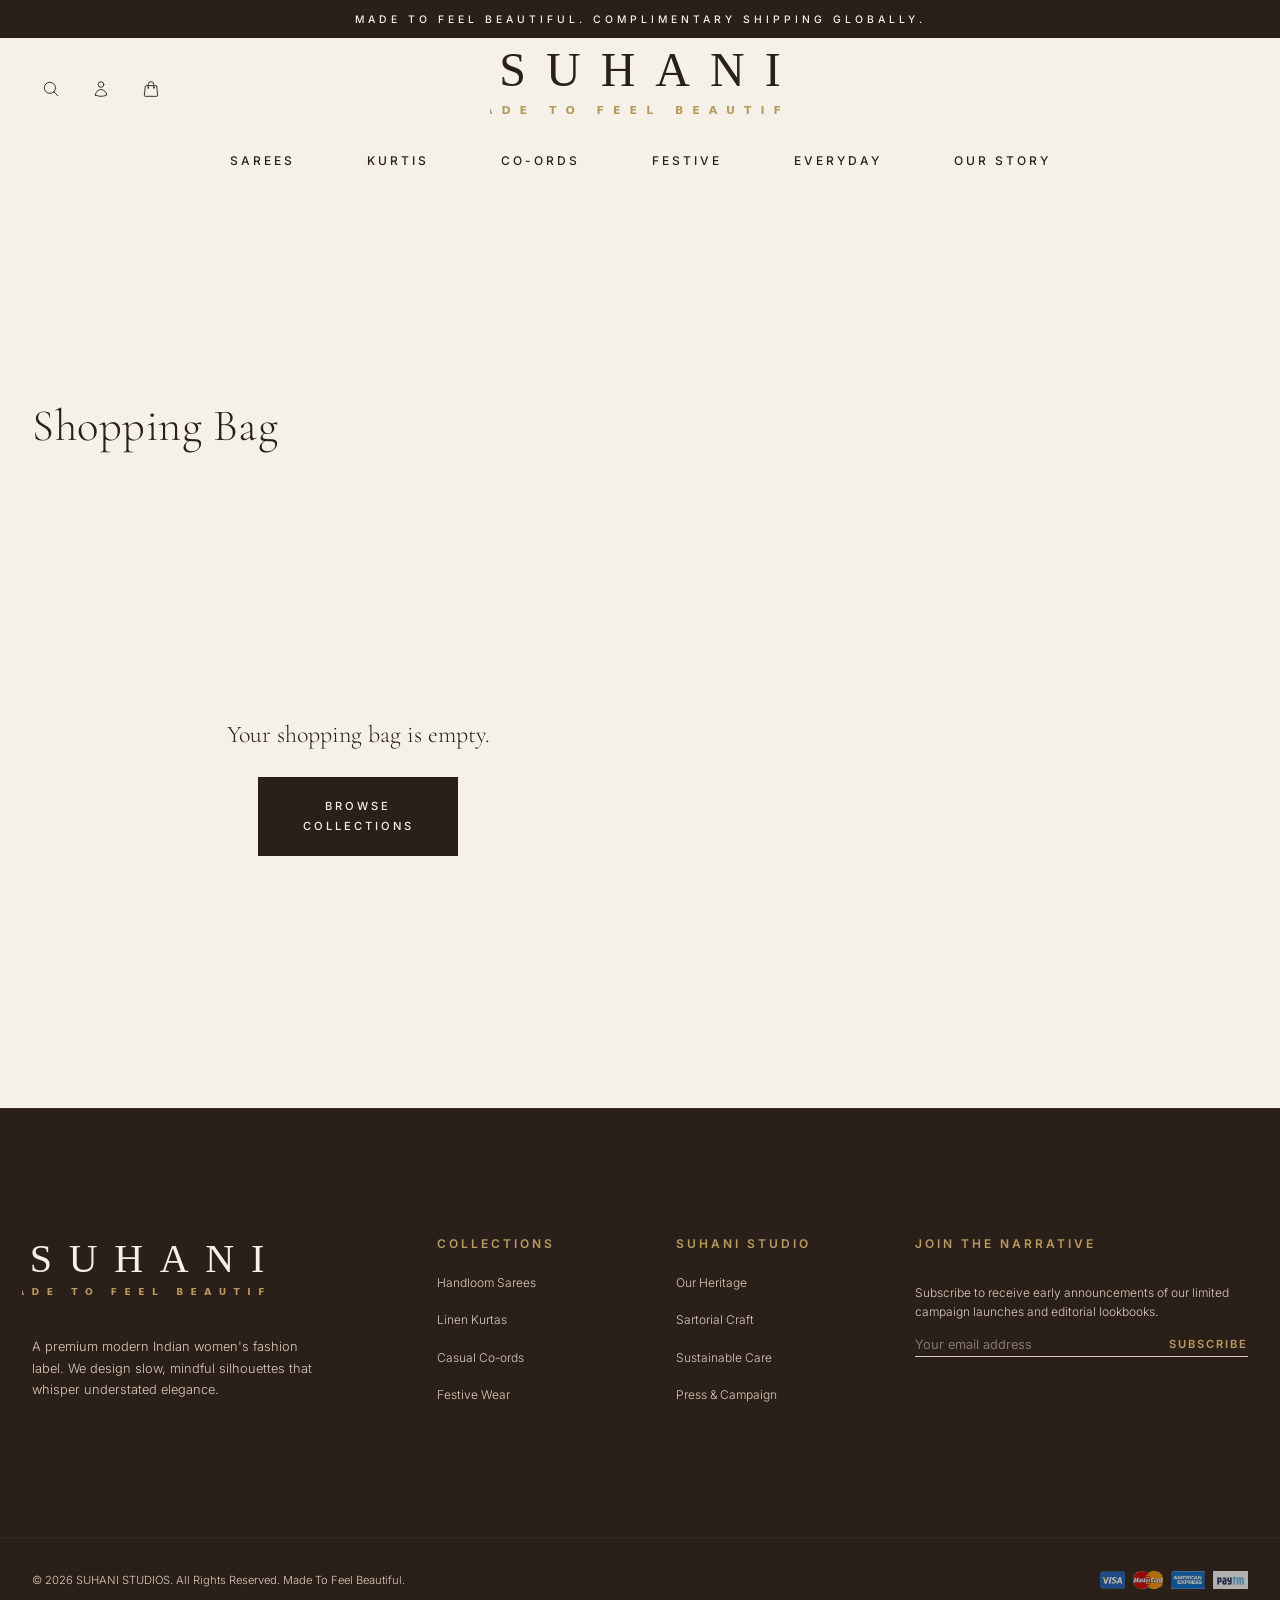
==== cart.html @ 48efa3e0 "Initial SUHANI website" ====
<!DOCTYPE html>
<html lang="en">
<head>
  <meta charset="UTF-8">
  <meta name="viewport" content="width=device-width, initial-scale=1.0">
  <meta name="description" content="View your SUHANI shopping bag, apply promo codes, and proceed to our premium checkout.">
  <title>Shopping Bag | SUHANI | Made To Feel Beautiful</title>
  
  <!-- Favicon -->
  <link rel="icon" type="image/svg+xml" href="assets/logo/favicon.svg">
  
  <!-- CSS Stylesheets -->
  <link rel="stylesheet" href="css/variables.css">
  <link rel="stylesheet" href="css/main.css">
  <link rel="stylesheet" href="css/cart-checkout.css">
</head>
<body>

  <!-- Promo Bar -->
  <div class="promo-bar">
    Made to feel beautiful. Complimentary shipping globally.
  </div>

  <!-- High-Fashion Centered Header -->
  <header class="site-header">
    <div class="header-container">
      <div class="header-top-row">
        <!-- Burger Trigger (Mobile) -->
        <button class="header-icon-btn mobile-menu-trigger" aria-label="Open navigation menu">
          <svg xmlns="http://www.w3.org/2000/svg" fill="none" viewBox="0 0 24 24" stroke-width="1.5" stroke="currentColor">
            <path stroke-linecap="round" stroke-linejoin="round" d="M3.75 6.75h16.5M3.75 12h16.5m-16.5 5.25h16.5" />
          </svg>
        </button>

        <!-- Centered Logo Brand Authority -->
        <div class="header-logo-center">
          <a href="index.html">
            <img src="assets/logo/logo-dark.svg" alt="SUHANI Logo" class="header-logo">
          </a>
        </div>

        <!-- Utility Icons -->
        <div class="header-icons">
          <button class="header-icon-btn search-trigger" aria-label="Open search overlay">
            <svg xmlns="http://www.w3.org/2000/svg" fill="none" viewBox="0 0 24 24" stroke-width="1.5" stroke="currentColor">
              <path stroke-linecap="round" stroke-linejoin="round" d="M21 21l-5.197-5.197m0 0A7.5 7.5 0 105.196 5.196a7.5 7.5 0 0010.604 10.604z" />
            </svg>
          </button>
          <a href="editorial.html" class="header-icon-btn" aria-label="About Suhani">
            <svg xmlns="http://www.w3.org/2000/svg" fill="none" viewBox="0 0 24 24" stroke-width="1.5" stroke="currentColor">
              <path stroke-linecap="round" stroke-linejoin="round" d="M15.75 6a3.75 3.75 0 11-7.5 0 3.75 3.75 0 017.5 0zM4.501 20.118a7.5 7.5 0 0114.998 0A17.933 17.933 0 0112 21.75c-2.676 0-5.216-.584-7.499-1.632z" />
            </svg>
          </a>
          <button class="header-icon-btn cart-trigger" aria-label="Open shopping bag">
            <svg xmlns="http://www.w3.org/2000/svg" fill="none" viewBox="0 0 24 24" stroke-width="1.5" stroke="currentColor">
              <path stroke-linecap="round" stroke-linejoin="round" d="M15.75 10.5V6a3.75 3.75 0 10-7.5 0v4.5m11.356-1.993l1.263 12c.07.665-.45 1.243-1.119 1.243H4.25a1.125 1.125 0 01-1.12-1.243l1.264-12A1.125 1.125 0 015.513 7.5h12.974c.576 0 1.059.435 1.119 1.007zM8.625 10.5a.375.375 0 11-.75 0 .375.375 0 01.75 0zm7.5 0a.375.375 0 11-.75 0 .375.375 0 01.75 0z" />
            </svg>
            <span class="cart-count">0</span>
          </button>
        </div>
      </div>

      <!-- Centered Navigation Row -->
      <nav class="desktop-nav">
        <a href="collection.html?category=Sarees" class="nav-link">Sarees</a>
        <a href="collection.html?category=Kurtis" class="nav-link">Kurtis</a>
        <a href="collection.html?category=Co-ord Sets" class="nav-link">Co-ords</a>
        <a href="collection.html?collection=Festive Wear" class="nav-link">Festive</a>
        <a href="collection.html?collection=Everyday Wear" class="nav-link">Everyday</a>
        <a href="editorial.html" class="nav-link">Our Story</a>
      </nav>
    </div>
  </header>

  <!-- Cart Page Grid -->
  <main class="cart-page-container">
    <h1 class="cart-title-main">Shopping Bag</h1>
    
    <!-- Left Column: Basket Items -->
    <section class="cart-items-list-page" id="cart-page-items-container">
      <!-- Loaded dynamically via cart-checkout.js -->
    </section>

    <!-- Right Column: Summary Card -->
    <section class="summary-card" id="cart-page-summary-box">
      <h3 class="summary-title">Summary</h3>
      
      <div class="summary-row">
        <span>Subtotal</span>
        <span id="cart-summary-subtotal">₹0</span>
      </div>
      <div class="summary-row" id="summary-discount-row" style="display: none; color: var(--accent-premium);">
        <span>Promo Discount (10%)</span>
        <span id="cart-summary-discount">-₹0</span>
      </div>
      <div class="summary-row">
        <span>Delivery</span>
        <span style="color: var(--accent-luxury); font-weight: 500;">Complimentary</span>
      </div>
      <div class="summary-row">
        <span>Taxes</span>
        <span>Inclusive</span>
      </div>
      
      <!-- Promo Code Box -->
      <div class="promo-code-section">
        <label for="cart-promo-code" class="input-label">Promo Code</label>
        <div class="promo-code-wrapper">
          <input type="text" id="cart-promo-code" class="promo-input" placeholder="Enter coupon code (SUHANI10)">
          <button class="promo-btn" onclick="applyPromoDiscount()">Apply</button>
        </div>
        <p id="promo-status-msg" style="font-size: 0.75rem; margin-top: 6px; display: none;"></p>
      </div>

      <div class="summary-row total-row">
        <span>Total</span>
        <span class="total-amount" id="cart-summary-total">₹0</span>
      </div>

      <a href="checkout.html" class="btn btn-primary" style="margin-top: 10px;">Proceed To Checkout</a>
      <a href="collection.html" class="btn btn-secondary">Continue Shopping</a>
    </section>
  </main>

  <!-- Footer -->
  <footer class="site-footer">
    <div class="footer-container">
      <div class="footer-brand">
        <img src="assets/logo/logo-light.svg" alt="SUHANI Logo" class="footer-logo">
        <p class="footer-desc">A premium modern Indian women's fashion label. We design slow, mindful silhouettes that whisper understated elegance.</p>
      </div>
      <div>
        <h4 class="footer-title">Collections</h4>
        <ul class="footer-links">
          <li><a href="collection.html?category=Sarees" class="footer-link">Handloom Sarees</a></li>
          <li><a href="collection.html?category=Kurtis" class="footer-link">Linen Kurtas</a></li>
          <li><a href="collection.html?category=Co-ord Sets" class="footer-link">Casual Co-ords</a></li>
          <li><a href="collection.html?collection=Festive Wear" class="footer-link">Festive Wear</a></li>
        </ul>
      </div>
      <div>
        <h4 class="footer-title">Suhani Studio</h4>
        <ul class="footer-links">
          <li><a href="editorial.html" class="footer-link">Our Heritage</a></li>
          <li><a href="editorial.html" class="footer-link">Sartorial Craft</a></li>
          <li><a href="editorial.html" class="footer-link">Sustainable Care</a></li>
          <li><a href="editorial.html" class="footer-link">Press &amp; Campaign</a></li>
        </ul>
      </div>
      <div class="footer-newsletter">
        <h4 class="footer-title">Join The Narrative</h4>
        <p class="footer-newsletter-text">Subscribe to receive early announcements of our limited campaign launches and editorial lookbooks.</p>
        <form class="newsletter-form" onsubmit="event.preventDefault(); alert('Thank you for subscribing to Suhani.');">
          <input type="email" placeholder="Your email address" class="newsletter-input" required aria-label="Email address">
          <button type="submit" class="newsletter-submit">Subscribe</button>
        </form>
      </div>
    </div>
    <div class="footer-bottom">
      <p>&copy; 2026 SUHANI STUDIOS. All Rights Reserved. Made To Feel Beautiful.</p>
      <div class="footer-payments">
        <img src="assets/images/visa.webp" alt="Visa">
        <img src="assets/images/mastercard.webp" alt="Mastercard">
        <img src="assets/images/american-express.webp" alt="American Express">
        <img src="assets/images/paytm.webp" alt="Paytm">
      </div>
    </div>
  </footer>

  <!-- Drawer overlays -->
  <div class="drawer-overlay mobile-nav-overlay"></div>
  <div class="drawer-overlay cart-overlay"></div>

  <!-- Mobile Drawer -->
  <div class="drawer-panel drawer-left mobile-nav-drawer">
    <div class="drawer-header">
      <h3 class="drawer-title">SUHANI</h3>
      <button class="drawer-close-btn mobile-nav-close" aria-label="Close menu">&times;</button>
    </div>
    <div class="mobile-nav-items">
      <a href="collection.html?category=Sarees" class="mobile-nav-link">Sarees</a>
      <a href="collection.html?category=Kurtis" class="mobile-nav-link">Kurtis</a>
      <a href="collection.html?category=Co-ord Sets" class="mobile-nav-link">Co-ord Sets</a>
      <a href="collection.html?collection=Festive Wear" class="mobile-nav-link">Festive Wear</a>
      <a href="collection.html?collection=Everyday Wear" class="mobile-nav-link">Everyday Wear</a>
      <a href="editorial.html" class="mobile-nav-link">Our Story</a>
    </div>
  </div>

  <!-- Cart Drawer -->
  <div class="drawer-panel drawer-right cart-drawer">
    <div class="drawer-header">
      <h3 class="drawer-title">Your Bag</h3>
      <button class="drawer-close-btn cart-close" aria-label="Close bag">&times;</button>
    </div>
    <div class="cart-drawer-items">
      <!-- Dynamic render items -->
    </div>
    <div class="cart-drawer-footer">
      <div class="cart-drawer-summary">
        <span class="cart-drawer-total">Subtotal</span>
        <span class="cart-drawer-total-amount">₹0</span>
      </div>
      <div class="cart-drawer-cta">
        <a href="cart.html" class="btn btn-secondary">View Shopping Bag</a>
        <a href="checkout.html" class="btn btn-primary">Proceed To Checkout</a>
      </div>
    </div>
  </div>

  <!-- Search Overlay -->
  <div class="search-overlay">
    <div class="search-overlay-header">
      <span class="drawer-title">SUHANI</span>
      <button class="drawer-close-btn search-close" aria-label="Close search">&times;</button>
    </div>
    <div class="search-bar-container">
      <input type="text" placeholder="Search sarees, kurtas, co-ords..." class="search-input" aria-label="Search input text">
    </div>
    <div class="search-results-section">
      <div class="search-results-grid">
        <!-- Results injection here -->
      </div>
    </div>
  </div>

  <!-- JS Controllers -->
  <script src="js/store.js"></script>
  <script src="js/common.js"></script>
  <script src="js/cart-checkout.js"></script>
</body>
</html>
---- css/variables.css ----
/* SUHANI FASHION - Global Variables & Base Resets (Visual Rebuild Edition) */

@import url('https://fonts.googleapis.com/css2?family=Cormorant+Garamond:ital,wght@0,300;0,400;0,500;0,600;1,300;1,400&family=Inter:wght@300;400;500;600&display=swap');

:root {
  /* Color Palette (Strictly controlled, warm ivory atmosphere) */
  --bg-primary: #F6F1E8;        /* Warm Ivory */
  --text-primary: #2B1F1A;      /* Rich Espresso Brown */
  --accent-premium: #6E2C3A;    /* Deep Sindoor Wine */
  --accent-luxury: #B89A5E;     /* Antique Gold */
  --bg-secondary: #DCCDB8;      /* Sandstone Beige */
  --accent-soft: #C9A9A6;       /* Muted Rose */
  
  /* Neutrals */
  --text-secondary: #5E4E46;    /* Soft espresso body text */
  --text-muted: #8E7A71;        /* Muted sand-brown */
  --bg-card: #FAF8F5;           /* Card backdrop */
  --border-color: #E6DC CD;      /* Very soft border */
  --border-dark: #DCCDB8;       /* Visible beige border */
  --white: #FFFFFF;
  --black: #000000;
  --overlay-bg: rgba(43, 31, 26, 0.25); /* Ultra soft shade overlay */

  /* Typography (Vogue-level expressiveness) */
  --font-serif: 'Cormorant Garamond', Georgia, serif;
  --font-sans: 'Inter', system-ui, -apple-system, sans-serif;

  /* Spacing Scale (Highly breathing, campaign style - visual fixes) */
  --spacing-xs: 1rem;      /* 16px */
  --spacing-sm: 2rem;      /* 32px */
  --spacing-md: 4.5rem;    /* 72px */
  --spacing-lg: 8rem;      /* 128px */
  --spacing-xl: 12rem;     /* 192px */
  --spacing-xxl: 16rem;    /* 256px */

  /* Container Boundaries */
  --container-max-width: 1300px;
  --container-narrow-width: 820px;

  /* Slow Easing Curves (Deliberate, expensive cinematic movement) */
  --transition-smooth: all 0.75s cubic-bezier(0.22, 1, 0.36, 1);
  --transition-fast: all 0.3s cubic-bezier(0.22, 1, 0.36, 1);
  --transition-slow: all 1.5s cubic-bezier(0.22, 1, 0.36, 1);

  /* Shadows */
  --shadow-subtle: 0 4px 30px rgba(43, 31, 26, 0.02);
  --shadow-medium: 0 10px 40px rgba(43, 31, 26, 0.05);
  --shadow-luxury: 0 30px 60px rgba(43, 31, 26, 0.08);
}

/* Base Styles & Resets */
*, *::before, *::after {
  box-sizing: border-box;
  margin: 0;
  padding: 0;
}

html {
  font-size: 16px;
  scroll-behavior: smooth;
  -webkit-font-smoothing: antialiased;
  -moz-osx-font-smoothing: grayscale;
}

body {
  background-color: var(--bg-primary);
  color: var(--text-primary);
  font-family: var(--font-sans);
  font-weight: 300;
  line-height: 1.85; /* Increased for breathing room */
  overflow-x: hidden;
}

/* Typography hierarchy scale increases */
h1, h2, h3, h4, h5, h6 {
  font-family: var(--font-serif);
  font-weight: 300;
  color: var(--text-primary);
  line-height: 1.15;
  letter-spacing: 0.5px;
}

a {
  color: inherit;
  text-decoration: none;
  transition: var(--transition-fast);
}

button, input, select, textarea {
  font-family: inherit;
  font-size: inherit;
  color: inherit;
  background: none;
  border: none;
  outline: none;
}

button {
  cursor: pointer;
}

img {
  max-width: 100%;
  height: auto;
  display: block;
}

ul, ol {
  list-style: none;
}

*:focus-visible {
  outline: 1px solid var(--accent-luxury);
  outline-offset: 4px;
}
---- css/main.css ----
/* SUHANI FASHION - Global Stylesheet (Visual Rebuild Edition) */

/* Scroll Reveal animations */
.reveal-on-scroll {
  opacity: 0;
  transform: translateY(40px);
  transition: opacity 1.5s cubic-bezier(0.22, 1, 0.36, 1), transform 1.5s cubic-bezier(0.22, 1, 0.36, 1);
}

.reveal-on-scroll.revealed {
  opacity: 1;
  transform: translateY(0);
}

/* Promo Bar */
.promo-bar {
  background-color: var(--text-primary);
  color: var(--bg-primary);
  font-family: var(--font-sans);
  font-size: 0.65rem;
  font-weight: 500;
  letter-spacing: 4px;
  text-transform: uppercase;
  text-align: center;
  padding: 0.6rem 1rem;
  z-index: 1000;
  position: relative;
}

/* High Fashion Centered Header */
.site-header {
  position: sticky;
  top: 0;
  left: 0;
  width: 100%;
  background-color: var(--bg-primary);
  border-bottom: 1px solid var(--border-color);
  z-index: 999;
  transition: transform 0.6s cubic-bezier(0.22, 1, 0.36, 1), background-color 0.4s ease, box-shadow 0.4s ease;
}

.header-hidden {
  transform: translateY(-100%);
}

.header-scrolled {
  box-shadow: none;
  background-color: rgba(246, 241, 232, 0.97);
  backdrop-filter: blur(15px);
}

.header-container {
  max-width: var(--container-max-width);
  margin: 0 auto;
  padding: var(--spacing-sm) var(--spacing-sm);
  display: flex;
  flex-direction: column;
  align-items: center;
  gap: var(--spacing-sm);
}

/* Header rows on desktop */
.header-top-row {
  width: 100%;
  display: flex;
  justify-content: space-between;
  align-items: center;
  position: relative;
}

.header-logo-center {
  position: absolute;
  left: 50%;
  top: 50%;
  transform: translate(-50%, -50%);
  display: flex;
  align-items: center;
  height: 50px;
}

.header-logo {
  height: 100%;
  width: auto;
}

/* Centered Navigation Links */
.desktop-nav {
  display: flex;
  gap: var(--spacing-md);
  margin-top: 5px;
}

.nav-link {
  font-family: var(--font-sans);
  font-size: 0.75rem;
  font-weight: 500;
  letter-spacing: 3px;
  text-transform: uppercase;
  color: var(--text-primary);
  position: relative;
  padding: 0.3rem 0;
}

.nav-link::after {
  content: '';
  position: absolute;
  bottom: 0;
  left: 50%;
  width: 0;
  height: 1px;
  background-color: var(--accent-luxury);
  transition: width 0.3s ease, left 0.3s ease;
}

.nav-link:hover::after,
.nav-link.active::after {
  width: 100%;
  left: 0;
}

/* Icons block */
.header-icons {
  display: flex;
  align-items: center;
  gap: 12px;
}

.header-icon-btn {
  color: var(--text-primary);
  display: flex;
  align-items: center;
  justify-content: center;
  position: relative;
  width: 38px;
  height: 38px;
  transition: var(--transition-fast);
}

.header-icon-btn:hover {
  color: var(--accent-luxury);
}

.header-icon-btn svg {
  width: 18px;
  height: 18px;
  stroke-width: 1.2px; /* Thinner stroke = more premium */
}

.header-icon-btn .cart-count {
  position: absolute;
  top: 4px;
  right: 4px;
  background-color: var(--accent-premium);
  color: var(--bg-primary);
  font-size: 0.6rem;
  font-weight: 600;
  width: 14px;
  height: 14px;
  border-radius: 50%;
  display: none;
  align-items: center;
  justify-content: center;
}

/* Burger trigger */
.mobile-menu-trigger {
  display: none;
}

/* Overlays and side drawers */
.drawer-overlay {
  position: fixed;
  top: 0;
  left: 0;
  width: 100%;
  height: 100%;
  background-color: var(--overlay-bg);
  opacity: 0;
  visibility: hidden;
  z-index: 1001;
  transition: var(--transition-smooth);
}

.drawer-overlay.active {
  opacity: 1;
  visibility: visible;
  backdrop-filter: blur(8px); /* Higher blur for luxury privacy */
}

.drawer-panel {
  position: fixed;
  top: 0;
  height: 100%;
  width: 100%;
  max-width: 440px;
  background-color: var(--bg-primary);
  box-shadow: none; /* No dropshadow for modern flat design */
  border-left: 1px solid var(--border-color);
  z-index: 1002;
  display: flex;
  flex-direction: column;
  transition: transform 0.6s cubic-bezier(0.22, 1, 0.36, 1);
}

.drawer-right {
  right: 0;
  transform: translateX(100%);
}

.drawer-right.active {
  transform: translateX(0);
}

.drawer-left {
  left: 0;
  transform: translateX(-100%);
  border-left: none;
  border-right: 1px solid var(--border-color);
}

.drawer-left.active {
  transform: translateX(0);
}

.drawer-header {
  padding: var(--spacing-sm) var(--spacing-sm);
  border-bottom: 1px solid var(--border-color);
  display: flex;
  justify-content: space-between;
  align-items: center;
}

.drawer-title {
  font-family: var(--font-serif);
  font-size: 1.4rem;
  letter-spacing: 2px;
  text-transform: uppercase;
}

.drawer-close-btn {
  font-size: 1.8rem;
  font-weight: 200;
  width: 38px;
  height: 38px;
  display: flex;
  align-items: center;
  justify-content: center;
  transition: var(--transition-fast);
}

.drawer-close-btn:hover {
  color: var(--accent-premium);
}

/* Cart Drawer Item blocks */
.cart-drawer-items {
  flex: 1;
  overflow-y: auto;
  padding: var(--spacing-sm);
}

.cart-drawer-item {
  display: flex;
  gap: var(--spacing-sm);
  padding-bottom: var(--spacing-sm);
  margin-bottom: var(--spacing-sm);
  border-bottom: 1px solid var(--border-color);
}

.cart-item-image {
  width: 75px;
  aspect-ratio: 3/4;
  flex-shrink: 0;
  overflow: hidden;
  background-color: var(--bg-secondary);
}

.cart-item-image img {
  width: 100%;
  height: 100%;
  object-fit: cover;
}

.cart-item-info {
  flex: 1;
  display: flex;
  flex-direction: column;
  justify-content: space-between;
}

.cart-item-title {
  font-family: var(--font-serif);
  font-size: 1.15rem;
  font-weight: 300;
  line-height: 1.25;
}

.cart-item-meta {
  font-size: 0.75rem;
  color: var(--text-secondary);
  margin-top: 2px;
  display: flex;
  gap: 8px;
}

.cart-item-price {
  font-family: var(--font-sans);
  font-weight: 500;
  font-size: 0.85rem;
  color: var(--text-primary);
}

.cart-item-actions {
  display: flex;
  justify-content: space-between;
  align-items: center;
  margin-top: var(--spacing-xs);
}

.quantity-selector-mini {
  display: flex;
  align-items: center;
  border: 1px solid var(--border-dark);
  padding: 1px;
  background-color: var(--bg-primary);
}

.qty-btn {
  width: 24px;
  height: 24px;
  display: flex;
  align-items: center;
  justify-content: center;
  font-size: 0.85rem;
  font-weight: 300;
  transition: var(--transition-fast);
}

.qty-btn:hover {
  background-color: var(--white);
  color: var(--accent-premium);
}

.qty-val {
  padding: 0 8px;
  font-size: 0.8rem;
  font-weight: 500;
}

.cart-item-remove-btn {
  font-size: 0.7rem;
  color: var(--text-muted);
  text-decoration: underline;
  text-underline-offset: 3px;
  transition: var(--transition-fast);
}

.cart-item-remove-btn:hover {
  color: var(--accent-premium);
}

.cart-empty-state {
  text-align: center;
  padding: var(--spacing-lg) 0;
  display: flex;
  flex-direction: column;
  align-items: center;
  gap: var(--spacing-sm);
}

.cart-empty-state p {
  font-family: var(--font-serif);
  font-size: 1.4rem;
  color: var(--text-secondary);
}

.cart-drawer-footer {
  padding: var(--spacing-sm);
  border-top: 1px solid var(--border-color);
  background-color: var(--bg-primary);
}

.cart-drawer-summary {
  display: flex;
  justify-content: space-between;
  margin-bottom: var(--spacing-sm);
  font-family: var(--font-sans);
  font-size: 0.85rem;
}

.cart-drawer-total {
  font-weight: 600;
}

.cart-drawer-total-amount {
  font-family: var(--font-serif);
  font-size: 1.25rem;
  color: var(--text-primary);
}

.cart-drawer-cta {
  display: flex;
  flex-direction: column;
  gap: 8px;
}

/* Premium Buttons UI */
.btn {
  display: inline-flex;
  align-items: center;
  justify-content: center;
  font-family: var(--font-sans);
  font-size: 0.7rem;
  font-weight: 500;
  letter-spacing: 3px;
  text-transform: uppercase;
  padding: 1.1rem 2.2rem;
  transition: var(--transition-smooth);
  width: 100%;
  text-align: center;
  border-radius: 0; /* Strict square corners for luxury houses */
}

.btn-primary {
  background-color: var(--text-primary);
  color: var(--bg-primary);
  border: 1px solid var(--text-primary);
}

.btn-primary:hover {
  background-color: transparent;
  color: var(--text-primary);
  border-color: var(--text-primary);
}

.btn-secondary {
  background-color: transparent;
  color: var(--text-primary);
  border: 1px solid var(--text-primary);
}

.btn-secondary:hover {
  background-color: var(--text-primary);
  color: var(--bg-primary);
}

.btn-accent {
  background-color: var(--accent-premium);
  color: var(--bg-primary);
  border: 1px solid var(--accent-premium);
}

.btn-accent:hover {
  background-color: transparent;
  color: var(--accent-premium);
  border-color: var(--accent-premium);
}

/* Mobile Nav Drawer */
.mobile-nav-items {
  padding: var(--spacing-sm);
  display: flex;
  flex-direction: column;
  gap: var(--spacing-sm);
}

.mobile-nav-link {
  font-family: var(--font-serif);
  font-size: 1.8rem;
  color: var(--text-primary);
  transition: var(--transition-fast);
}

.mobile-nav-link:hover {
  color: var(--accent-luxury);
  padding-left: 10px;
}

/* Fullscreen Search Overlay */
.search-overlay {
  position: fixed;
  top: 0;
  left: 0;
  width: 100%;
  height: 100%;
  background-color: var(--bg-primary);
  z-index: 2000;
  opacity: 0;
  visibility: hidden;
  transition: var(--transition-smooth);
  display: flex;
  flex-direction: column;
}

.search-overlay.active {
  opacity: 1;
  visibility: visible;
}

.search-overlay-header {
  max-width: var(--container-max-width);
  width: 100%;
  margin: 0 auto;
  padding: var(--spacing-sm) var(--spacing-sm);
  display: flex;
  justify-content: space-between;
  align-items: center;
}

.search-bar-container {
  max-width: var(--container-narrow-width);
  width: 100%;
  margin: var(--spacing-md) auto 0;
  padding: 0 var(--spacing-sm);
  position: relative;
}

.search-input {
  width: 100%;
  font-family: var(--font-serif);
  font-size: 2.5rem;
  font-weight: 300;
  border-bottom: 1px solid var(--border-dark);
  padding: var(--spacing-xs) 0;
  color: var(--text-primary);
}

.search-input::placeholder {
  color: var(--text-muted);
  opacity: 0.4;
}

.search-results-section {
  flex: 1;
  overflow-y: auto;
  max-width: var(--container-narrow-width);
  width: 100%;
  margin: var(--spacing-md) auto;
  padding: 0 var(--spacing-sm);
}

.search-results-grid {
  display: grid;
  grid-template-columns: 1fr;
  gap: var(--spacing-sm);
  margin-top: var(--spacing-sm);
}

.search-result-card {
  display: flex;
  gap: var(--spacing-sm);
  padding: var(--spacing-xs);
  border-bottom: 1px solid var(--border-color);
  transition: var(--transition-fast);
}

.search-result-card:hover {
  background-color: var(--bg-card);
}

.result-image {
  width: 50px;
  aspect-ratio: 3/4;
  overflow: hidden;
  background-color: var(--bg-secondary);
}

.result-image img {
  width: 100%;
  height: 100%;
  object-fit: cover;
}

.result-details {
  display: flex;
  flex-direction: column;
  justify-content: center;
}

.result-category {
  font-size: 0.6rem;
  letter-spacing: 2px;
  text-transform: uppercase;
  color: var(--accent-luxury);
  margin-bottom: 2px;
}

.result-title {
  font-family: var(--font-serif);
  font-size: 1.1rem;
  margin-bottom: 4px;
}

.result-price {
  font-size: 0.8rem;
  font-weight: 500;
}

.search-info {
  text-align: center;
  color: var(--text-muted);
  font-family: var(--font-serif);
  font-size: 1.3rem;
  margin-top: var(--spacing-md);
}

/* Footer Section (Minimal, luxury) */
.site-footer {
  background-color: var(--text-primary);
  color: var(--bg-primary);
  padding: var(--spacing-lg) 0 var(--spacing-sm);
  margin-top: var(--spacing-xl);
  border-top: 1px solid rgba(184, 154, 94, 0.1);
}

.footer-container {
  max-width: var(--container-max-width);
  margin: 0 auto;
  padding: 0 var(--spacing-sm);
  display: grid;
  grid-template-columns: 2fr 1fr 1fr 2fr;
  gap: var(--spacing-md);
}

.footer-brand {
  display: flex;
  flex-direction: column;
  gap: var(--spacing-xs);
}

.footer-logo {
  height: 75px;
  width: auto;
  align-self: flex-start;
  margin-left: -10px;
  margin-bottom: 8px;
}

.footer-tagline {
  font-family: var(--font-serif);
  font-style: italic;
  font-size: 1.05rem;
  color: var(--accent-soft);
  margin-top: 4px;
}

.footer-desc {
  font-size: 0.8rem;
  line-height: 1.7;
  color: var(--bg-secondary);
  max-width: 290px;
}

.footer-title {
  font-family: var(--font-sans);
  font-size: 0.75rem;
  font-weight: 600;
  letter-spacing: 3px;
  text-transform: uppercase;
  color: var(--accent-luxury);
  margin-bottom: var(--spacing-xs);
}

.footer-links {
  display: flex;
  flex-direction: column;
  gap: 8px;
}

.footer-link {
  font-size: 0.75rem;
  color: var(--bg-secondary);
  transition: var(--transition-fast);
}

.footer-link:hover {
  color: var(--accent-soft);
}

.footer-newsletter {
  display: flex;
  flex-direction: column;
  gap: var(--spacing-xs);
}

.footer-newsletter-text {
  font-size: 0.75rem;
  color: var(--bg-secondary);
  line-height: 1.6;
}

.newsletter-form {
  display: flex;
  border-bottom: 1px solid var(--bg-secondary);
  padding-bottom: 4px;
}

.newsletter-input {
  flex: 1;
  font-size: 0.8rem;
  color: var(--bg-primary);
}

.newsletter-input::placeholder {
  color: var(--bg-secondary);
  opacity: 0.5;
}

.newsletter-submit {
  font-size: 0.7rem;
  letter-spacing: 2px;
  text-transform: uppercase;
  color: var(--accent-luxury);
  font-weight: 600;
  transition: var(--transition-fast);
}

.newsletter-submit:hover {
  color: var(--accent-soft);
}

.footer-bottom {
  max-width: var(--container-max-width);
  margin: var(--spacing-lg) auto 0;
  padding: var(--spacing-sm) var(--spacing-sm) 0;
  border-top: 1px solid rgba(220, 205, 184, 0.05);
  display: flex;
  justify-content: space-between;
  align-items: center;
  flex-wrap: wrap;
  gap: var(--spacing-xs);
  font-size: 0.7rem;
  color: var(--bg-secondary);
}

.footer-payments {
  display: flex;
  gap: 8px;
  align-items: center;
}

.footer-payments img {
  height: 18px;
  opacity: 0.65;
  transition: var(--transition-fast);
}

.footer-payments img:hover {
  opacity: 1;
}

/* Responsive adjustments */
@media (max-width: 1024px) {
  .footer-container {
    grid-template-columns: 1fr 1fr;
    gap: var(--spacing-md);
  }
}

@media (max-width: 768px) {
  .desktop-nav {
    display: none;
  }
  
  .mobile-menu-trigger {
    display: flex;
  }
  
  .header-container {
    padding: var(--spacing-xs) var(--spacing-sm);
    gap: 0;
  }

  .header-logo-center {
    height: 38px;
  }
  
  .footer-container {
    grid-template-columns: 1fr;
    gap: var(--spacing-sm);
  }
  
  .footer-bottom {
    flex-direction: column;
    text-align: center;
    align-items: center;
    gap: var(--spacing-xs);
  }
}
---- css/cart-checkout.css ----
/* SUHANI FASHION - Cart and Checkout Specific Styling */

/* Cart Page Layout */
.cart-page-container {
  max-width: var(--container-max-width);
  margin: var(--spacing-xl) auto 0;
  padding: 0 var(--spacing-sm);
  display: grid;
  grid-template-columns: 1.2fr 0.8fr;
  gap: var(--spacing-lg);
  align-items: start;
}

.cart-title-main {
  font-family: var(--font-serif);
  font-size: 2.8rem;
  font-weight: 300;
  margin-bottom: var(--spacing-md);
  grid-column: 1 / -1;
}

.cart-items-list-page {
  display: flex;
  flex-direction: column;
  gap: var(--spacing-md);
}

.cart-page-item {
  display: flex;
  gap: var(--spacing-md);
  padding-bottom: var(--spacing-md);
  border-bottom: 1px solid var(--border-color);
}

.cart-page-item-img {
  width: 120px;
  aspect-ratio: 3/4;
  overflow: hidden;
  background-color: var(--bg-secondary);
}

.cart-page-item-img img {
  width: 100%;
  height: 100%;
  object-fit: cover;
}

.cart-page-item-details {
  flex: 1;
  display: flex;
  flex-direction: column;
  justify-content: space-between;
}

.cart-page-item-title {
  font-family: var(--font-serif);
  font-size: 1.4rem;
  font-weight: 400;
  color: var(--text-primary);
}

.cart-page-item-price {
  font-family: var(--font-sans);
  font-weight: 500;
  font-size: 1.1rem;
}

/* Order Summary Box */
.summary-card {
  background-color: var(--bg-card);
  border: 1px solid var(--border-color);
  padding: var(--spacing-md);
  display: flex;
  flex-direction: column;
  gap: var(--spacing-md);
}

.summary-title {
  font-family: var(--font-serif);
  font-size: 1.6rem;
  border-bottom: 1px solid var(--border-color);
  padding-bottom: var(--spacing-xs);
}

.summary-row {
  display: flex;
  justify-content: space-between;
  font-family: var(--font-sans);
  font-size: 0.85rem;
  color: var(--text-secondary);
}

.summary-row.total-row {
  border-top: 1px solid var(--border-color);
  padding-top: var(--spacing-sm);
  color: var(--text-primary);
  font-weight: 600;
  font-size: 1.1rem;
}

.summary-row.total-row .total-amount {
  font-family: var(--font-serif);
  font-size: 1.4rem;
  color: var(--accent-premium);
}

.promo-code-wrapper {
  display: flex;
  gap: 8px;
  margin-top: var(--spacing-xs);
}

.promo-input {
  flex: 1;
  border: 1px solid var(--border-dark);
  padding: 10px 14px;
  font-size: 0.8rem;
  background-color: var(--white);
}

.promo-input::placeholder {
  color: var(--text-muted);
}

.promo-btn {
  background-color: var(--text-primary);
  color: var(--bg-primary);
  padding: 0 16px;
  font-size: 0.75rem;
  letter-spacing: 1px;
  text-transform: uppercase;
  font-weight: 500;
  transition: var(--transition-fast);
}

.promo-btn:hover {
  background-color: var(--accent-premium);
}

/* Checkout Page Specific Styles */
.checkout-steps-bar {
  max-width: var(--container-narrow-width);
  margin: var(--spacing-md) auto var(--spacing-lg);
  display: flex;
  justify-content: space-between;
  position: relative;
  padding: 0 var(--spacing-sm);
}

.checkout-steps-bar::before {
  content: '';
  position: absolute;
  top: 15px;
  left: 10%;
  width: 80%;
  height: 1px;
  background-color: var(--border-dark);
  z-index: 1;
}

.checkout-step {
  position: relative;
  z-index: 2;
  display: flex;
  flex-direction: column;
  align-items: center;
  gap: 6px;
  color: var(--text-muted);
  font-family: var(--font-sans);
  font-size: 0.75rem;
  font-weight: 500;
  letter-spacing: 1px;
  text-transform: uppercase;
}

.step-num {
  width: 30px;
  height: 30px;
  border-radius: 50%;
  background-color: var(--bg-primary);
  border: 1px solid var(--border-dark);
  display: flex;
  align-items: center;
  justify-content: center;
  font-weight: 600;
}

.checkout-step.active {
  color: var(--text-primary);
}

.checkout-step.active .step-num {
  border-color: var(--text-primary);
  background-color: var(--text-primary);
  color: var(--bg-primary);
}

.checkout-step.completed .step-num {
  border-color: var(--accent-luxury);
  background-color: var(--accent-luxury);
  color: var(--bg-primary);
}

/* Form Styling */
.checkout-form-section {
  display: flex;
  flex-direction: column;
  gap: var(--spacing-md);
}

.form-title {
  font-family: var(--font-serif);
  font-size: 1.6rem;
  margin-bottom: var(--spacing-xs);
}

.form-grid {
  display: grid;
  grid-template-columns: 1fr 1fr;
  gap: var(--spacing-sm);
}

.form-field-full {
  grid-column: span 2;
}

.input-label {
  display: block;
  font-family: var(--font-sans);
  font-size: 0.7rem;
  font-weight: 600;
  letter-spacing: 1px;
  text-transform: uppercase;
  color: var(--text-secondary);
  margin-bottom: 6px;
}

.form-input {
  width: 100%;
  border: 1px solid var(--border-dark);
  padding: 12px 16px;
  font-size: 0.85rem;
  background-color: var(--white);
  transition: var(--transition-fast);
}

.form-input:focus {
  border-color: var(--text-primary);
}

/* Payment Swatches */
.payment-methods-grid {
  display: grid;
  grid-template-columns: 1fr 1fr;
  gap: var(--spacing-sm);
  margin-top: var(--spacing-xs);
}

@media (max-width: 480px) {
  .payment-methods-grid {
    grid-template-columns: 1fr;
  }
}

.payment-method-card {
  border: 1px solid var(--border-dark);
  padding: var(--spacing-md);
  display: flex;
  flex-direction: column;
  gap: 12px;
  cursor: pointer;
  background-color: var(--white);
  position: relative;
  transition: var(--transition-fast);
}

.payment-method-card:hover {
  border-color: var(--text-primary);
}

.payment-method-card.active {
  border-color: var(--accent-luxury);
  background-color: var(--bg-card);
}

.payment-method-card input {
  position: absolute;
  top: 15px;
  right: 15px;
}

.payment-card-logo {
  height: 20px;
  width: auto;
  align-self: flex-start;
}

.payment-card-title {
  font-family: var(--font-sans);
  font-size: 0.8rem;
  font-weight: 600;
  letter-spacing: 1px;
  text-transform: uppercase;
}

/* Sticky checkout sidebar list */
.checkout-items-summary {
  display: flex;
  flex-direction: column;
  gap: var(--spacing-sm);
  max-height: 350px;
  overflow-y: auto;
  border-bottom: 1px solid var(--border-color);
  padding-bottom: var(--spacing-sm);
  margin-bottom: var(--spacing-sm);
}

.checkout-summary-item {
  display: flex;
  gap: var(--spacing-sm);
  align-items: center;
}

.checkout-summary-item-img {
  width: 50px;
  aspect-ratio: 3/4;
  overflow: hidden;
  background-color: var(--bg-secondary);
}

.checkout-summary-item-img img {
  width: 100%;
  height: 100%;
  object-fit: cover;
}

.checkout-summary-item-info {
  flex: 1;
}

.checkout-summary-item-title {
  font-family: var(--font-serif);
  font-size: 1rem;
}

.checkout-summary-item-meta {
  font-size: 0.7rem;
  color: var(--text-secondary);
}

.checkout-summary-item-price {
  font-size: 0.85rem;
  font-weight: 500;
}

/* Success Modal Overlay */
.success-overlay {
  position: fixed;
  top: 0;
  left: 0;
  width: 100%;
  height: 100%;
  background-color: var(--bg-primary);
  z-index: 3000;
  display: none; /* JS will toggle */
  align-items: center;
  justify-content: center;
  padding: var(--spacing-md);
  text-align: center;
}

.success-content {
  max-width: 500px;
  display: flex;
  flex-direction: column;
  align-items: center;
  gap: var(--spacing-md);
  transform: scale(0.9);
  opacity: 0;
  transition: transform 0.6s cubic-bezier(0.25, 1, 0.5, 1), opacity 0.6s ease;
}

.success-overlay.active {
  display: flex;
}

.success-overlay.active .success-content {
  transform: scale(1);
  opacity: 1;
}

.success-icon {
  width: 80px;
  height: 80px;
  border-radius: 50%;
  border: 1px solid var(--accent-luxury);
  display: flex;
  align-items: center;
  justify-content: center;
  color: var(--accent-luxury);
  font-size: 2.5rem;
  margin-bottom: var(--spacing-xs);
}

.success-title {
  font-family: var(--font-serif);
  font-size: 2.8rem;
  font-weight: 300;
}

.success-desc {
  font-size: 0.95rem;
  line-height: 1.7;
  color: var(--text-secondary);
}

.success-order-num {
  font-family: var(--font-sans);
  font-weight: 600;
  font-size: 0.8rem;
  letter-spacing: 2px;
  text-transform: uppercase;
  color: var(--text-primary);
  border: 1px solid var(--border-dark);
  padding: 8px 16px;
  display: inline-block;
  margin-top: var(--spacing-xs);
}

/* Responsive adjustments */
@media (max-width: 1024px) {
  .cart-page-container {
    grid-template-columns: 1fr;
    gap: var(--spacing-lg);
  }
}

@media (max-width: 768px) {
  .cart-title-main {
    font-size: 2.2rem;
  }
  
  .cart-page-item {
    gap: var(--spacing-sm);
  }
  
  .cart-page-item-title {
    font-size: 1.1rem;
  }
  
  .form-grid {
    grid-template-columns: 1fr;
  }
  
  .form-field-full {
    grid-column: span 1;
  }
}
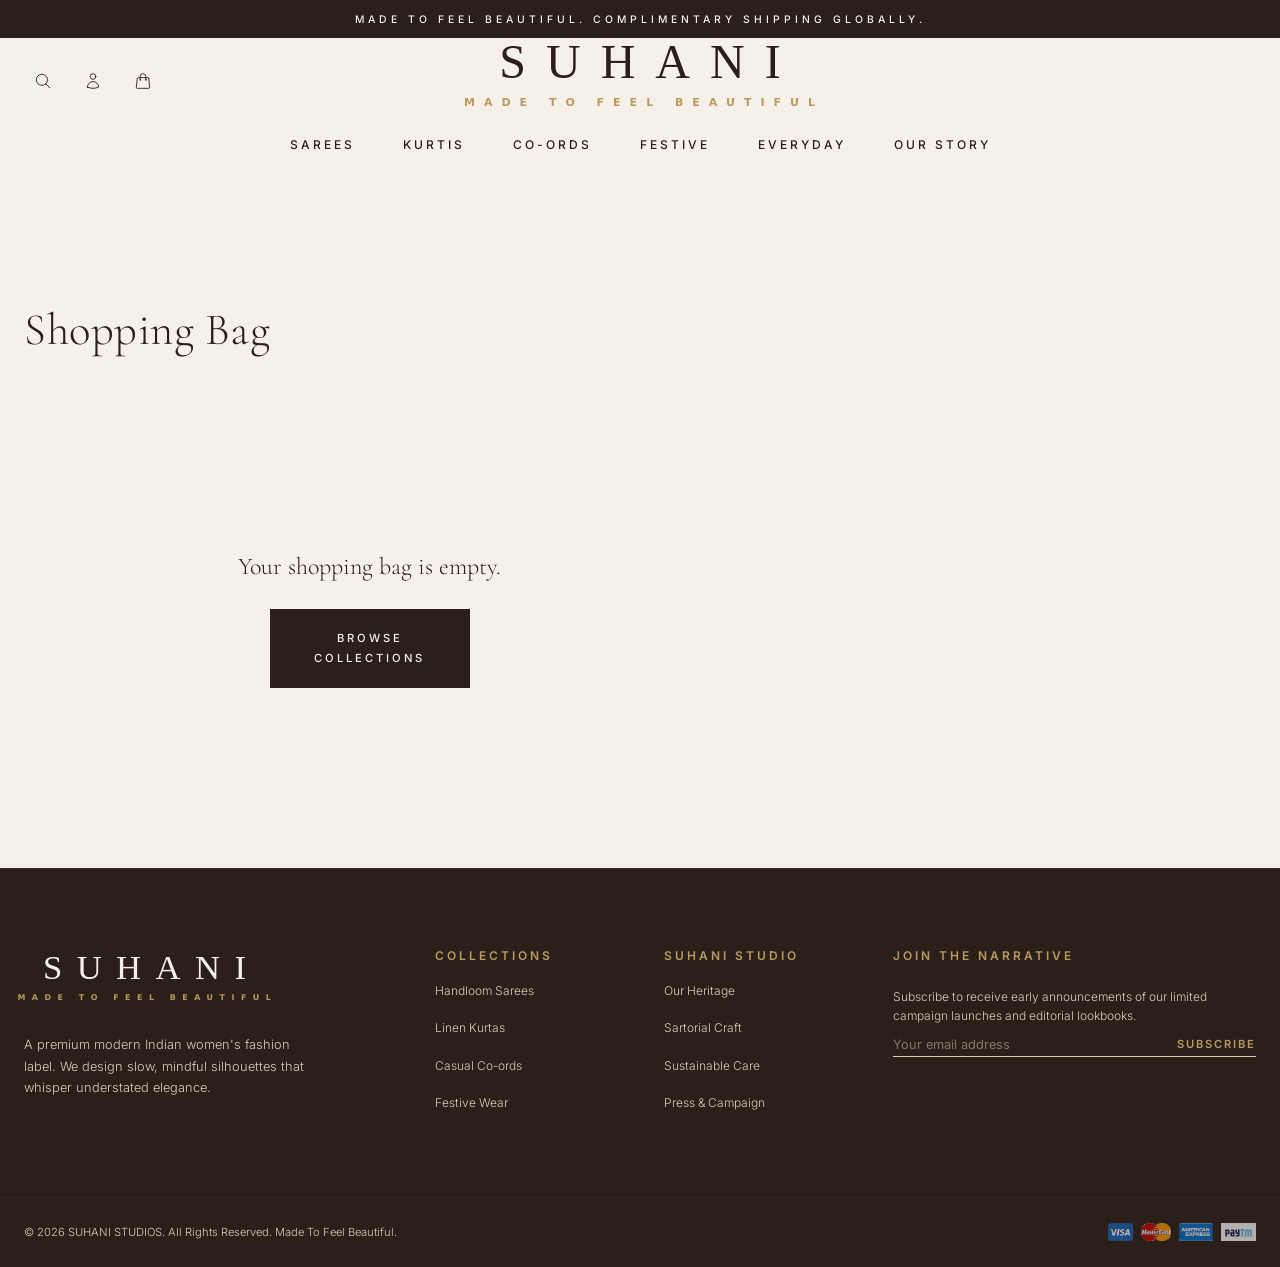
==== commit d393fd4e: "Optimize visual spacing, fix mobile header overlap and footer logo clipping" ====
--- a/cart.html
+++ b/cart.html
@@ -46,7 +46,7 @@
               <path stroke-linecap="round" stroke-linejoin="round" d="M21 21l-5.197-5.197m0 0A7.5 7.5 0 105.196 5.196a7.5 7.5 0 0010.604 10.604z" />
             </svg>
           </button>
-          <a href="editorial.html" class="header-icon-btn" aria-label="About Suhani">
+          <a href="editorial.html" class="header-icon-btn hide-on-mobile" aria-label="About Suhani">
             <svg xmlns="http://www.w3.org/2000/svg" fill="none" viewBox="0 0 24 24" stroke-width="1.5" stroke="currentColor">
               <path stroke-linecap="round" stroke-linejoin="round" d="M15.75 6a3.75 3.75 0 11-7.5 0 3.75 3.75 0 017.5 0zM4.501 20.118a7.5 7.5 0 0114.998 0A17.933 17.933 0 0112 21.75c-2.676 0-5.216-.584-7.499-1.632z" />
             </svg>
--- a/css/variables.css
+++ b/css/variables.css
@@ -26,12 +26,12 @@
   --font-sans: 'Inter', system-ui, -apple-system, sans-serif;
 
   /* Spacing Scale (Highly breathing, campaign style - visual fixes) */
-  --spacing-xs: 1rem;      /* 16px */
-  --spacing-sm: 2rem;      /* 32px */
-  --spacing-md: 4.5rem;    /* 72px */
-  --spacing-lg: 8rem;      /* 128px */
-  --spacing-xl: 12rem;     /* 192px */
-  --spacing-xxl: 16rem;    /* 256px */
+  --spacing-xs: 0.75rem;   /* 12px */
+  --spacing-sm: 1.5rem;    /* 24px */
+  --spacing-md: 3rem;      /* 48px */
+  --spacing-lg: 5rem;      /* 80px */
+  --spacing-xl: 7.5rem;    /* 120px */
+  --spacing-xxl: 10rem;    /* 160px */
 
   /* Container Boundaries */
   --container-max-width: 1300px;
--- a/css/main.css
+++ b/css/main.css
@@ -629,10 +629,10 @@
 }
 
 .footer-logo {
-  height: 75px;
+  height: 65px;
   width: auto;
   align-self: flex-start;
-  margin-left: -10px;
+  margin-left: -42px;
   margin-bottom: 8px;
 }
 
@@ -767,12 +767,30 @@
   }
   
   .header-container {
-    padding: var(--spacing-xs) var(--spacing-sm);
+    padding: 10px var(--spacing-xs);
     gap: 0;
   }
 
+  .header-icons {
+    gap: 6px;
+  }
+
+  .header-icon-btn {
+    width: 32px;
+    height: 32px;
+  }
+
+  .header-icon-btn svg {
+    width: 16px;
+    height: 16px;
+  }
+
   .header-logo-center {
-    height: 38px;
+    height: 28px;
+  }
+  
+  .hide-on-mobile {
+    display: none !important;
   }
   
   .footer-container {
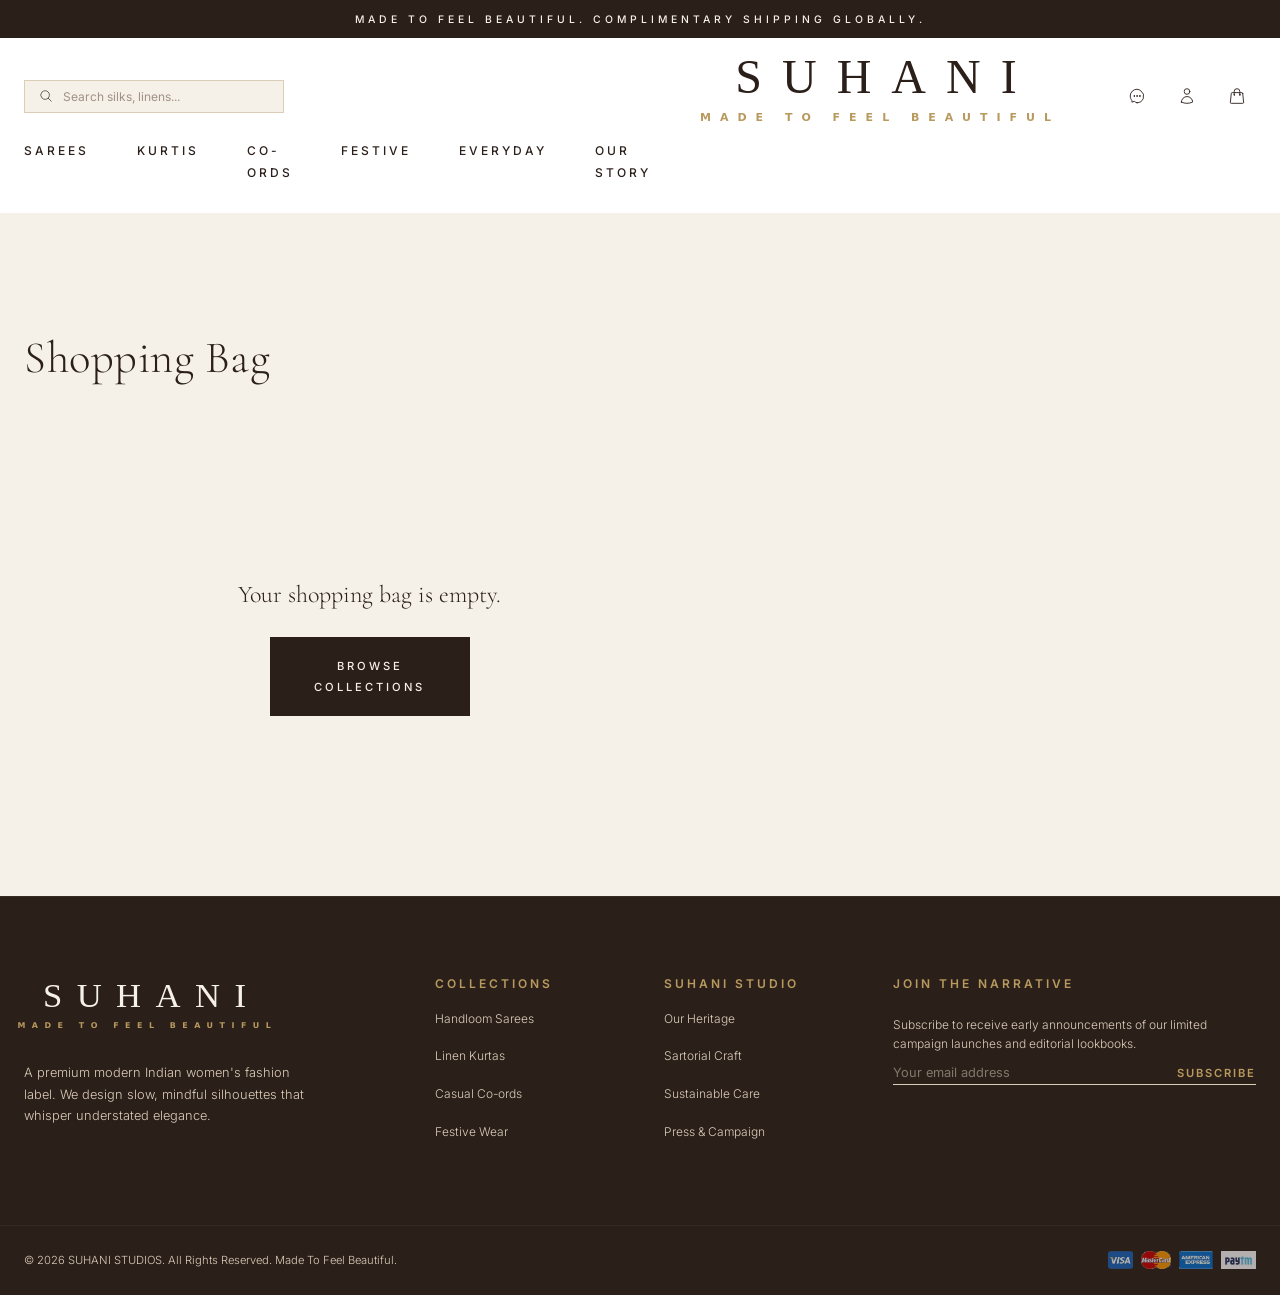
==== commit 97577cea: "Design: Redesign header layout and enhance split hero panel aesthetics" ====
--- a/cart.html
+++ b/cart.html
@@ -25,32 +25,55 @@
   <header class="site-header">
     <div class="header-container">
       <div class="header-top-row">
-        <!-- Burger Trigger (Mobile) -->
-        <button class="header-icon-btn mobile-menu-trigger" aria-label="Open navigation menu">
-          <svg xmlns="http://www.w3.org/2000/svg" fill="none" viewBox="0 0 24 24" stroke-width="1.5" stroke="currentColor">
-            <path stroke-linecap="round" stroke-linejoin="round" d="M3.75 6.75h16.5M3.75 12h16.5m-16.5 5.25h16.5" />
-          </svg>
-        </button>
-
-        <!-- Centered Logo Brand Authority -->
+        <!-- Left Column: Search Bar (Desktop) / Burger (Mobile) -->
+        <div class="header-left-col">
+          <!-- Burger Trigger (Mobile) -->
+          <button class="header-icon-btn mobile-menu-trigger" aria-label="Open navigation menu">
+            <svg xmlns="http://www.w3.org/2000/svg" fill="none" viewBox="0 0 24 24" stroke-width="1.5" stroke="currentColor">
+              <path stroke-linecap="round" stroke-linejoin="round" d="M3.75 6.75h16.5M3.75 12h16.5m-16.5 5.25h16.5" />
+            </svg>
+          </button>
+          
+          <!-- Search Bar (Desktop-only, hidden on mobile) -->
+          <div class="header-search-bar search-trigger hide-on-mobile" aria-label="Search products">
+            <svg xmlns="http://www.w3.org/2000/svg" fill="none" viewBox="0 0 24 24" stroke-width="1.5" stroke="currentColor">
+              <path stroke-linecap="round" stroke-linejoin="round" d="M21 21l-5.197-5.197m0 0A7.5 7.5 0 105.196 5.196a7.5 7.5 0 0010.604 10.604z" />
+            </svg>
+            <input type="text" class="header-search-input" placeholder="Search silks, linens..." readonly>
+          </div>
+        </div>
+
+        <!-- Center Column: Logo -->
         <div class="header-logo-center">
           <a href="index.html">
             <img src="assets/logo/logo-dark.svg" alt="SUHANI Logo" class="header-logo">
           </a>
         </div>
 
-        <!-- Utility Icons -->
+        <!-- Right Column: Utility Icons -->
         <div class="header-icons">
-          <button class="header-icon-btn search-trigger" aria-label="Open search overlay">
+          <!-- Search Trigger (Mobile-only, hidden on desktop) -->
+          <button class="header-icon-btn search-trigger hide-on-desktop" aria-label="Open search overlay">
             <svg xmlns="http://www.w3.org/2000/svg" fill="none" viewBox="0 0 24 24" stroke-width="1.5" stroke="currentColor">
               <path stroke-linecap="round" stroke-linejoin="round" d="M21 21l-5.197-5.197m0 0A7.5 7.5 0 105.196 5.196a7.5 7.5 0 0010.604 10.604z" />
             </svg>
           </button>
+          
+          <!-- WhatsApp Chat Link (Desktop-only) -->
+          <a href="https://wa.me/918154000063" target="_blank" class="whatsapp-link hide-on-mobile" aria-label="Chat on WhatsApp">
+            <svg xmlns="http://www.w3.org/2000/svg" fill="none" viewBox="0 0 24 24" stroke-width="1.5" stroke="currentColor">
+              <path stroke-linecap="round" stroke-linejoin="round" d="M8.625 12a.375.375 0 11-.75 0 .375.375 0 01.75 0zm0 0H8.25m4.125 0a.375.375 0 11-.75 0 .375.375 0 01.75 0zm0 0H12m4.125 0a.375.375 0 11-.75 0 .375.375 0 01.75 0zm0 0h-.375M12 21a9.003 9.003 0 008.354-5.646 9.003 9.003 0 00-3.354-10.354A9.003 9.003 0 0012 3a9 9 0 00-9 9c0 2.234.812 4.277 2.154 5.846L5.25 20.25l3.154-1.154A8.966 8.966 0 0012 21z" />
+            </svg>
+          </a>
+          
+          <!-- User Profile Icon (Desktop-only) -->
           <a href="editorial.html" class="header-icon-btn hide-on-mobile" aria-label="About Suhani">
             <svg xmlns="http://www.w3.org/2000/svg" fill="none" viewBox="0 0 24 24" stroke-width="1.5" stroke="currentColor">
               <path stroke-linecap="round" stroke-linejoin="round" d="M15.75 6a3.75 3.75 0 11-7.5 0 3.75 3.75 0 017.5 0zM4.501 20.118a7.5 7.5 0 0114.998 0A17.933 17.933 0 0112 21.75c-2.676 0-5.216-.584-7.499-1.632z" />
             </svg>
           </a>
+          
+          <!-- Shopping Bag Cart Trigger -->
           <button class="header-icon-btn cart-trigger" aria-label="Open shopping bag">
             <svg xmlns="http://www.w3.org/2000/svg" fill="none" viewBox="0 0 24 24" stroke-width="1.5" stroke="currentColor">
               <path stroke-linecap="round" stroke-linejoin="round" d="M15.75 10.5V6a3.75 3.75 0 10-7.5 0v4.5m11.356-1.993l1.263 12c.07.665-.45 1.243-1.119 1.243H4.25a1.125 1.125 0 01-1.12-1.243l1.264-12A1.125 1.125 0 015.513 7.5h12.974c.576 0 1.059.435 1.119 1.007zM8.625 10.5a.375.375 0 11-.75 0 .375.375 0 01.75 0zm7.5 0a.375.375 0 11-.75 0 .375.375 0 01.75 0z" />
@@ -58,7 +81,6 @@
             <span class="cart-count">0</span>
           </button>
         </div>
-      </div>
 
       <!-- Centered Navigation Row -->
       <nav class="desktop-nav">
--- a/css/main.css
+++ b/css/main.css
@@ -33,7 +33,7 @@
   top: 0;
   left: 0;
   width: 100%;
-  background-color: var(--bg-primary);
+  background-color: var(--white);
   border-bottom: 1px solid var(--border-color);
   z-index: 999;
   transition: transform 0.6s cubic-bezier(0.22, 1, 0.36, 1), background-color 0.4s ease, box-shadow 0.4s ease;
@@ -44,8 +44,8 @@
 }
 
 .header-scrolled {
-  box-shadow: none;
-  background-color: rgba(246, 241, 232, 0.97);
+  box-shadow: var(--shadow-subtle);
+  background-color: rgba(255, 255, 255, 0.97);
   backdrop-filter: blur(15px);
 }
 
@@ -62,25 +62,83 @@
 /* Header rows on desktop */
 .header-top-row {
   width: 100%;
-  display: flex;
-  justify-content: space-between;
+  display: grid;
+  grid-template-columns: 1.2fr auto 1.2fr;
   align-items: center;
   position: relative;
 }
 
+.header-left-col {
+  display: flex;
+  align-items: center;
+  justify-content: flex-start;
+  gap: 12px;
+  width: 100%;
+}
+
+/* Desktop Search Bar */
+.header-search-bar {
+  display: flex;
+  align-items: center;
+  position: relative;
+  width: 100%;
+  max-width: 260px;
+  background-color: var(--bg-primary);
+  border: 1px solid var(--border-dark);
+  padding: 8px 14px;
+  gap: 10px;
+  transition: var(--transition-fast);
+  cursor: pointer;
+}
+
+.header-search-bar:hover {
+  border-color: var(--text-muted);
+}
+
+.header-search-bar:focus-within {
+  border-color: var(--accent-luxury);
+  background-color: var(--white);
+}
+
+.header-search-bar svg {
+  width: 14px;
+  height: 14px;
+  color: var(--text-secondary);
+  flex-shrink: 0;
+  stroke-width: 1.5px;
+}
+
+.header-search-input {
+  font-family: var(--font-sans);
+  font-size: 0.75rem;
+  font-weight: 400;
+  color: var(--text-primary);
+  width: 100%;
+  border: none;
+  background: none;
+  outline: none;
+  cursor: pointer;
+}
+
+.header-search-input::placeholder {
+  color: var(--text-muted);
+  opacity: 0.8;
+}
+
 .header-logo-center {
-  position: absolute;
-  left: 50%;
-  top: 50%;
-  transform: translate(-50%, -50%);
-  display: flex;
-  align-items: center;
-  height: 50px;
+  display: flex;
+  align-items: center;
+  justify-content: center;
+  height: 68px;
 }
 
 .header-logo {
   height: 100%;
   width: auto;
+}
+
+.hide-on-desktop {
+  display: none !important;
 }
 
 /* Centered Navigation Links */
@@ -122,7 +180,28 @@
 .header-icons {
   display: flex;
   align-items: center;
+  justify-content: flex-end;
   gap: 12px;
+}
+
+.whatsapp-link {
+  color: var(--text-primary);
+  display: flex;
+  align-items: center;
+  justify-content: center;
+  width: 38px;
+  height: 38px;
+  transition: var(--transition-fast);
+}
+
+.whatsapp-link:hover {
+  color: var(--accent-luxury);
+}
+
+.whatsapp-link svg {
+  width: 18px;
+  height: 18px;
+  stroke-width: 1.2px;
 }
 
 .header-icon-btn {
@@ -766,12 +845,21 @@
     display: flex;
   }
   
+  .header-top-row {
+    grid-template-columns: 1fr auto 1fr;
+  }
+  
+  .header-left-col {
+    justify-content: flex-start;
+  }
+
   .header-container {
     padding: 10px var(--spacing-xs);
     gap: 0;
   }
 
   .header-icons {
+    justify-content: flex-end;
     gap: 6px;
   }
 
